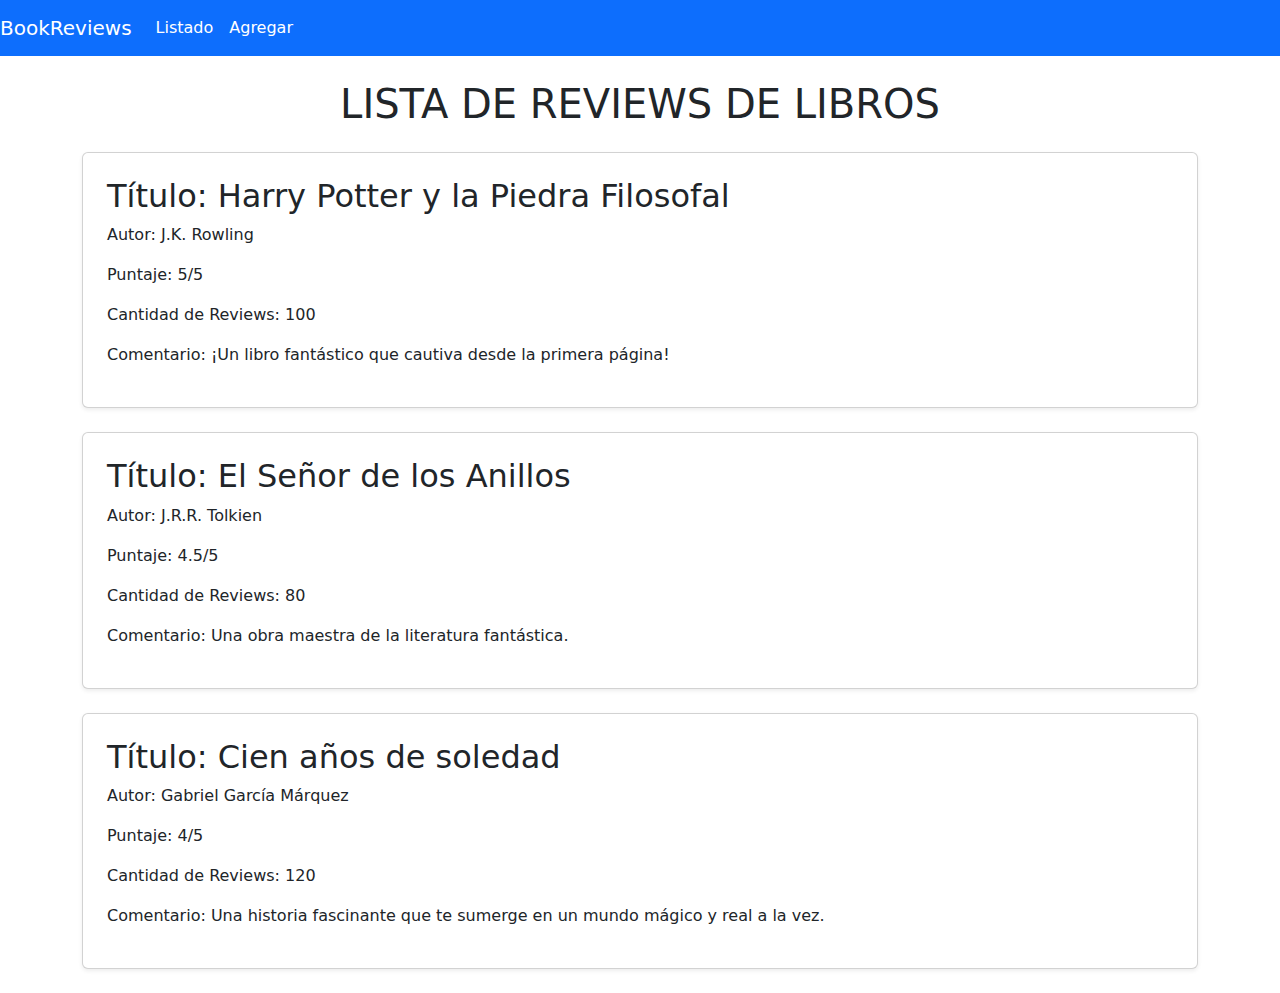
==== listado/bootstrap/index.html @ 1e0cab95 "feat: páginas boostrap agregadas" ====
<!DOCTYPE html>
<html lang="en">
<head>
    <meta charset="UTF-8">
    <meta name="viewport" content="width=device-width, initial-scale=1.0">
    <title>Book Reviews</title>
    <link href="https://cdn.jsdelivr.net/npm/bootstrap@5.3.3/dist/css/bootstrap.min.css" rel="stylesheet" integrity="sha384-QWTKZyjpPEjISv5WaRU9OFeRpok6YctnYmDr5pNlyT2bRjXh0JMhjY6hW+ALEwIH" crossorigin="anonymous">
    <script src="https://cdn.jsdelivr.net/npm/bootstrap@5.3.3/dist/js/bootstrap.bundle.min.js" integrity="sha384-YvpcrYf0tY3lHB60NNkmXc5s9fDVZLESaAA55NDzOxhy9GkcIdslK1eN7N6jIeHz" crossorigin="anonymous"></script>

</head>
<body class="">

      <nav class="navbar navbar-expand-md navbar-dark bg-primary">
        <a href="home" class="navbar-brand text-lg font-weight-bold" id="logo">BookReviews</a>
        <button class="navbar-toggler collapsed" type="button" data-toggle="collapse" data-target="#navbarsExample04" aria-controls="navbarsExample04" aria-expanded="false" aria-label="Toggle navigation">
          <span class="navbar-toggler-icon"></span>
        </button>
      
        <div class="navbar-collapse collapse">
          <ul class="navbar-nav mr-auto">
            <li class="nav-item active">
                <a href="/listado/html_css/index.html" class="nav-link text-white">Listado</a>
            </li>
            <li class="nav-item">
                <a href="/formulario/html_css/formulario.html" class="nav-link text-white">Agregar</a>
            </li>
          </ul>
        </div>
      </nav>

      <div class="container">
        <h1 class="text-center text-uppercase font-weight-light mt-4">Lista de Reviews de Libros</h1>
        <ul class="list-unstyled mt-4">
            <li class="card book-card p-4 mb-4 shadow-sm">
                <h2>Título: Harry Potter y la Piedra Filosofal</h2>
                <p class="card-author">Autor: J.K. Rowling</p>
                <p class="card-score">Puntaje: 5/5</p>
                <p class="card-review">Cantidad de Reviews: 100</p>
                <p class="card-comment">Comentario: ¡Un libro fantástico que cautiva desde la primera página!</p>
            </li>
            <li class="card book-card p-4 mb-4 shadow-sm">
                <h2>Título: El Señor de los Anillos</h2>
                <p class="card-author">Autor: J.R.R. Tolkien</p>
                <p class="card-score">Puntaje: 4.5/5</p>
                <p class="card-review">Cantidad de Reviews: 80</p>
                <p class="card-comment">Comentario: Una obra maestra de la literatura fantástica.</p>
            </li>
            <li class="card book-card p-4 mb-4 shadow-sm">
                <h2>Título: Cien años de soledad</h2>
                <p class="card-author">Autor: Gabriel García Márquez</p>
                <p class="card-score">Puntaje: 4/5</p>
                <p class="card-review">Cantidad de Reviews: 120</p>
                <p class="card-comment">Comentario: Una historia fascinante que te sumerge en un mundo mágico y real a la vez.</p>
            </li>
        </ul>
    </div>
   
</body>
</html>
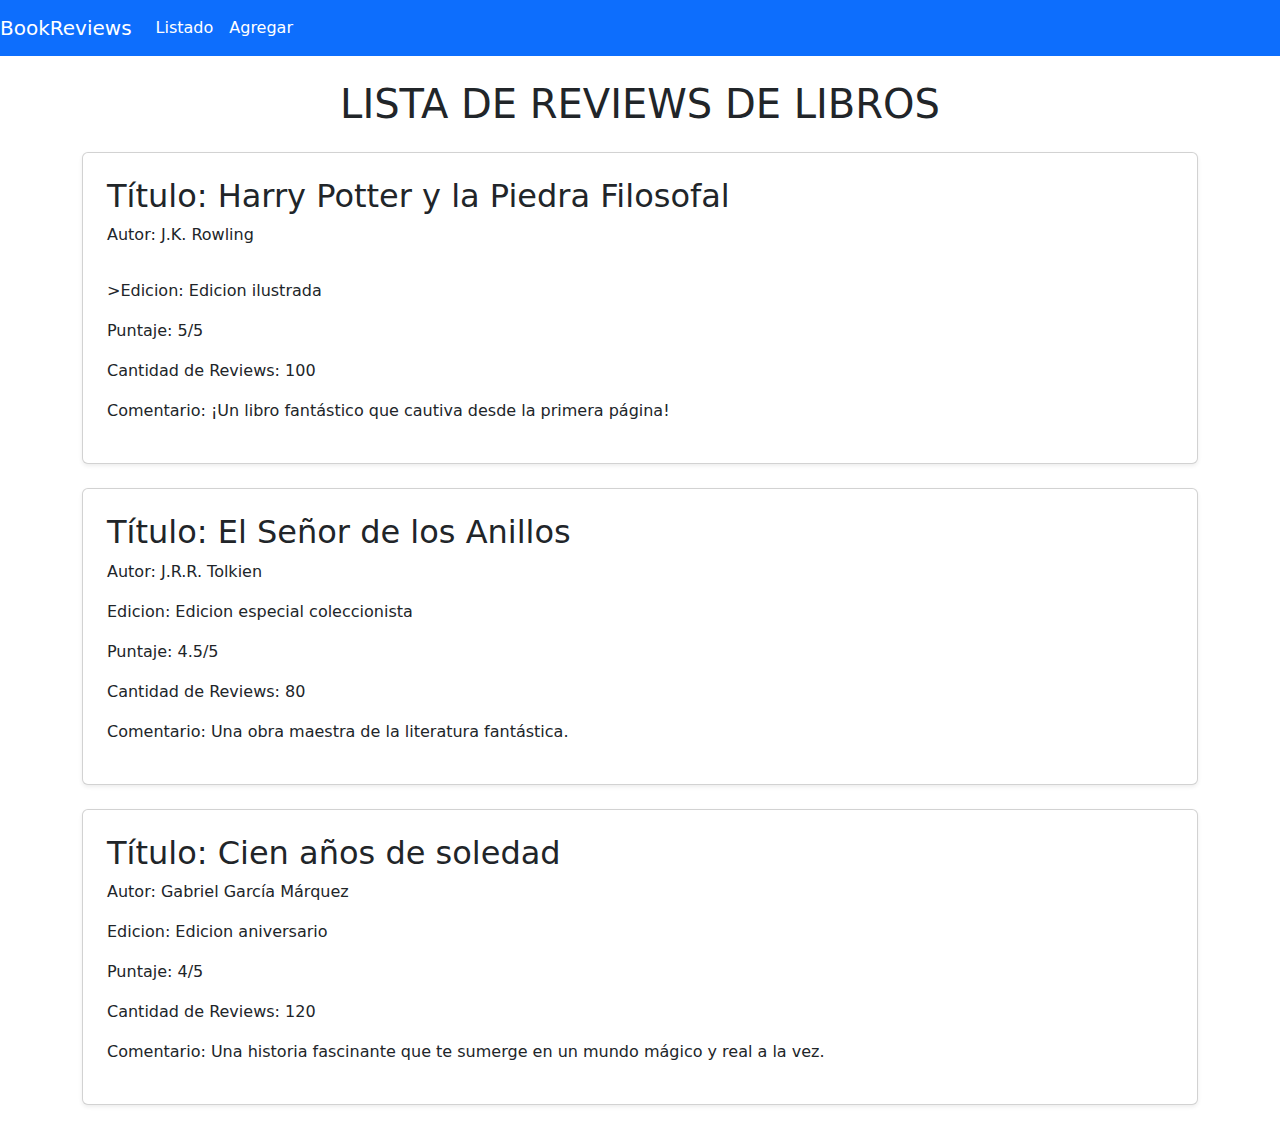
==== commit c05b013d: "fix: minor fixes in lists" ====
--- a/listado/bootstrap/index.html
+++ b/listado/bootstrap/index.html
@@ -33,24 +33,27 @@
         <ul class="list-unstyled mt-4">
             <li class="card book-card p-4 mb-4 shadow-sm">
                 <h2>Título: Harry Potter y la Piedra Filosofal</h2>
-                <p class="card-author">Autor: J.K. Rowling</p>
-                <p class="card-score">Puntaje: 5/5</p>
-                <p class="card-review">Cantidad de Reviews: 100</p>
-                <p class="card-comment">Comentario: ¡Un libro fantástico que cautiva desde la primera página!</p>
+                <p >Autor: J.K. Rowling</p>
+                <p ></p>>Edicion: Edicion ilustrada</p>
+                <p >Puntaje: 5/5</p>
+                <p >Cantidad de Reviews: 100</p>
+                <p >Comentario: ¡Un libro fantástico que cautiva desde la primera página!</p>
             </li>
             <li class="card book-card p-4 mb-4 shadow-sm">
                 <h2>Título: El Señor de los Anillos</h2>
-                <p class="card-author">Autor: J.R.R. Tolkien</p>
-                <p class="card-score">Puntaje: 4.5/5</p>
-                <p class="card-review">Cantidad de Reviews: 80</p>
-                <p class="card-comment">Comentario: Una obra maestra de la literatura fantástica.</p>
+                <p >Autor: J.R.R. Tolkien</p>
+                <p >Edicion: Edicion especial coleccionista</p>
+                <p >Puntaje: 4.5/5</p>
+                <p >Cantidad de Reviews: 80</p>
+                <p >Comentario: Una obra maestra de la literatura fantástica.</p>
             </li>
             <li class="card book-card p-4 mb-4 shadow-sm">
                 <h2>Título: Cien años de soledad</h2>
-                <p class="card-author">Autor: Gabriel García Márquez</p>
-                <p class="card-score">Puntaje: 4/5</p>
-                <p class="card-review">Cantidad de Reviews: 120</p>
-                <p class="card-comment">Comentario: Una historia fascinante que te sumerge en un mundo mágico y real a la vez.</p>
+                <p >Autor: Gabriel García Márquez</p>
+                <p >Edicion: Edicion aniversario</p>
+                <p >Puntaje: 4/5</p>
+                <p >Cantidad de Reviews: 120</p>
+                <p >Comentario: Una historia fascinante que te sumerge en un mundo mágico y real a la vez.</p>
             </li>
         </ul>
     </div>
